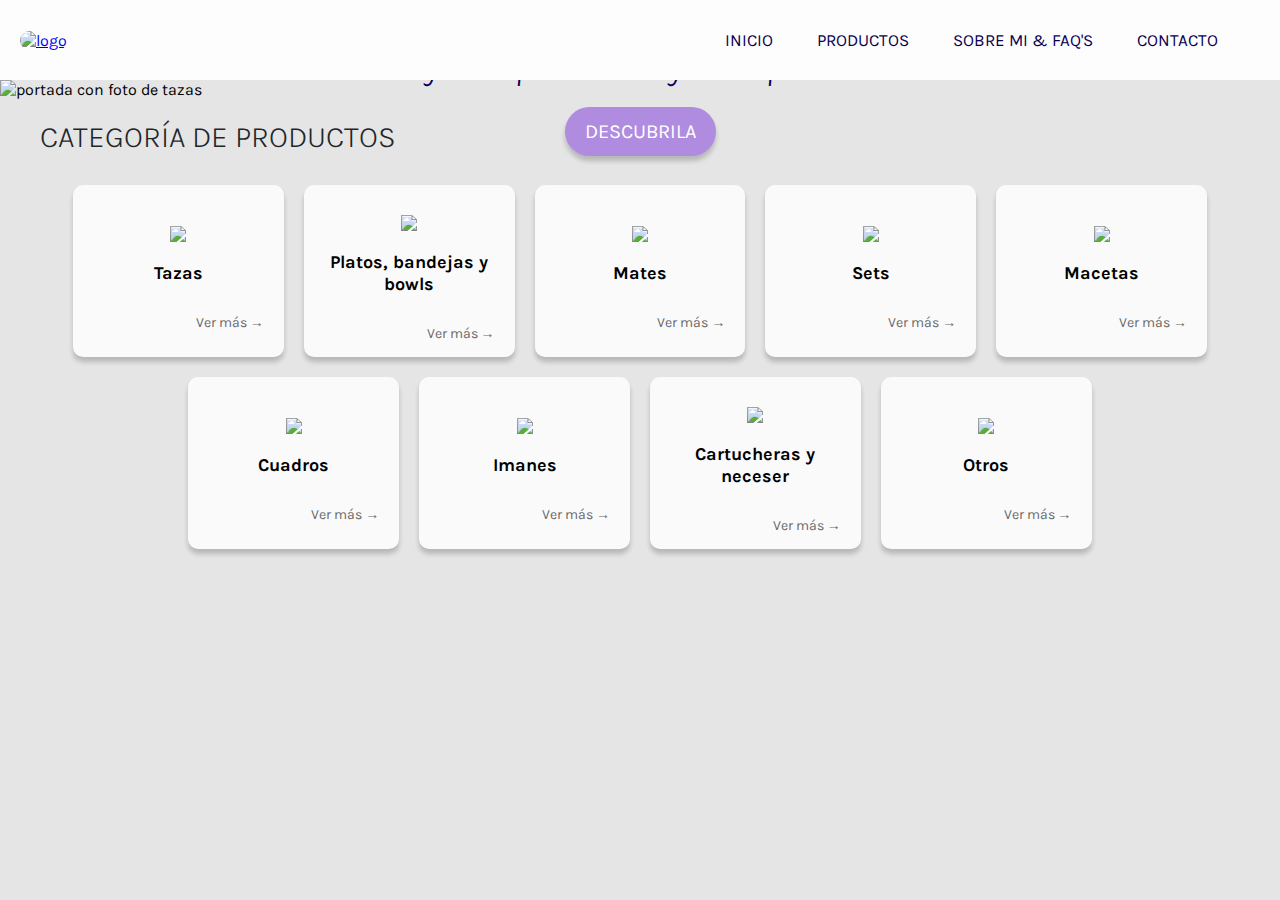
==== index.html @ a3832600 "Portada index y cards productos" ====
<!DOCTYPE html>
<html lang="es">

<head>
    <meta charset="UTF-8">
    <meta http-equiv="X-UA-Compatible" content="IE=edge">
    <meta name="viewport" content="width=device-width, initial-scale=1.0">
    <meta name="theme-color" content="#9d4edd">
    <link rel="stylesheet" href="css/styles.css">
    <link rel="preconnect" href="https://fonts.googleapis.com">
    <link rel="preconnect" href="https://fonts.gstatic.com" crossorigin>
    <link href="https://fonts.googleapis.com/css2?family=Karla:ital,wght@0,200;0,300;0,600;1,200;1,300&family=Mulish:ital,wght@0,200;0,300;1,200;1,300;1,600&family=Titillium+Web:ital,wght@0,200;0,300;0,600;1,200;1,300&display=swap" rel="stylesheet">
    <script src="https://kit.fontawesome.com/0cebf067a0.js" crossorigin="anonymous"></script>
    <title>Vicky's Art</title>
</head>

<body>
    <header>
        <nav class="nav-bar">
            <a href="index.html"><img class="logo" src="images/logo-nombre.png" alt="logo"></a>
            <div class="menu-btn">
                <div class="menu-btn_burguer"></div>
            </div>
            <ul class="nav-menu">
                <li class="nav-menu-item"><a class="nav-menu-link" href="index.html">Inicio</a></li>
                <li class="nav-menu-item"><a class="nav-menu-link" href="#">Productos</a></li>
                <li class="nav-menu-item"><a class="nav-menu-link" href="#">Sobre mi & FAQ's</a></li>
                <li class="nav-menu-item"><a class="nav-menu-link" href="#">Contacto</a></li>
            </ul>
        </nav>
    </header>
    <main>
        <section id="portada-index">
            <img class="img-portada" id="img-portada-desktop" src="images/tazas-desktop-suavizada.jpg" alt="portada con foto de tazas">
            <img class="img-portada" id="img-portada-mobile" src="images/tazas-mobile-suavizada.jpg" alt="portada con foto de tazas">
            <div class="div-portada">
                <h1 id="frase-portada">Hay una pieza Vicky's Art para vos</h1>
                <a id="boton-portada" href="#">Descubrila</a>
            </div>
        </section>
        <section id="categoria-productos">
            <h2 class="subtitulos">Categoría de productos</h2>
            <div class="group-cards">
                <div class="product-card">
                    <img src="https://img.icons8.com/bubbles/70/000000/cafe.png" />
                    <h3>Tazas</h3>
                    <a href="#">Ver más →</a>
                </div>
                <div class="product-card">
                    <img src="https://img.icons8.com/bubbles/70/000000/meal.png" />
                    <h3>Platos, bandejas y bowls</h3>
                    <a href="#">Ver más →</a>
                </div>
                <div class="product-card">
                    <img src="https://img.icons8.com/bubbles/70/000000/mate.png" />
                    <h3>Mates</h3>
                    <a href="#">Ver más →</a>
                </div>
                <div class="product-card">
                    <img src="https://img.icons8.com/bubbles/70/000000/packaging.png" />
                    <h3>Sets</h3>
                    <a href="#">Ver más →</a>
                </div>
                <div class="product-card">
                    <img src="https://img.icons8.com/bubbles/70/000000/potted-plant.png" />
                    <h3>Macetas</h3>
                    <a href="#">Ver más →</a>
                </div>
                <div class="product-card">
                    <img src="https://img.icons8.com/bubbles/70/000000/picture.png" />
                    <h3>Cuadros</h3>
                    <a href="#">Ver más →</a>
                </div>
                <div class="product-card">
                    <img src="https://img.icons8.com/bubbles/70/000000/paint-palette.png" />
                    <h3>Imanes</h3>
                    <a href="#">Ver más →</a>
                </div>
                <div class="product-card">
                    <img src="https://img.icons8.com/bubbles/70/000000/zipper.png" />
                    <h3>Cartucheras y neceser</h3>
                    <a href="#">Ver más →</a>
                </div>
                <div class="product-card">
                    <img src="https://img.icons8.com/bubbles/70/000000/more.png" />
                    <h3>Otros</h3>
                    <a href="#">Ver más →</a>
                </div>
            </div>
        </section>
    </main>
    <script src="js/main.js"></script>
</body>

</html>
---- css/styles.css ----
* {
    padding: 0;
    margin: 0;
    box-sizing: border-box;
}

::-webkit-scrollbar {
    width: 15px;
}

::-webkit-scrollbar-track {
    background: #f0e6f6;
}

::-webkit-scrollbar-thumb {
    background: #b08ce077;
    border-radius: 50px;
}

html {
    font-size: 62.5%;
}

body {
    font-family: 'Karla', 'Mulish', 'Titillium Web', sans-serif;
    font-size: 1.6rem;
    padding-top: 8rem;
    background-color: #e5e5e5;
}

.nav-bar {
    display: flex;
    justify-content: space-between;
    align-items: center;
    background-color: #fdfdfe;
    height: 8rem;
    position: fixed;
    width: 100%;
    top: 0;
    left: 0;
    z-index: 100;
}

.logo {
    width: 20rem;
    height: auto;
    border-radius: 1rem;
    margin-left: 2rem;
}

.nav-menu {
    display: flex;
    margin-right: 4rem;
    list-style: none;
}

.nav-menu-item {
    font-size: 1.7rem;
    margin: 0 1rem;
    text-transform: uppercase;
    width: max-content;
}

.nav-menu-link {
    text-decoration: none;
    color: #0a014f;
    padding: 0.8rem 1.2rem;
    border-radius: 5rem;
}

.nav-menu-link:hover {
    background: linear-gradient(to right, #fae0e077, #b08ce077);
    transition: .5s;
}

.menu-btn {
    position: relative;
    display: none;
    justify-content: center;
    align-items: center;
    width: 3rem;
    height: 3rem;
    cursor: pointer;
    transition: all .5s ease-in-out;
    margin-right: 2rem;
}

.menu-btn_burguer {
    width: 2rem;
    height: 0.3rem;
    background: #0a014f;
    border-radius: 0.5rem;
    transition: all .5s ease-in-out;
}

.menu-btn_burguer::before,
.menu-btn_burguer::after {
    content: '';
    position: absolute;
    width: 2rem;
    height: 0.3rem;
    background: #0a014f;
    border-radius: 0.5rem;
    transition: all .5s ease-in-out;
}

.menu-btn_burguer::before {
    transform: translateY(-0.7rem);
}

.menu-btn_burguer::after {
    transform: translateY(0.7rem);
}

.menu-btn.open .menu-btn_burguer {
    transform: translateX(-5rem);
    background: transparent;
}

.menu-btn.open .menu-btn_burguer::before {
    transform: rotate(45deg) translate(3.5rem, -3.5rem);
}

.menu-btn.open .menu-btn_burguer::after {
    transform: rotate(-45deg) translate(3.5rem, 3.5rem);
}

main {
    width: 100%;
}

#portada-index {
    position: relative;
}

.img-portada {
    width: 100%;
}

#img-portada-mobile {
    display: none;
}

.div-portada {
    position: absolute;
    width: 90%;
    left: 50%;
    top: 45%;
    transform: translate(-50%, -50%);
    display: flex;
    flex-direction: column;
    align-items: center;
    text-align: center;
}

#frase-portada {
    font-size: 3.8rem;
    color: #0a014f;
    margin: 2rem;
    font-style: italic;
    font-weight: 300;
}

#boton-portada {
    text-decoration: none;
    padding: 1.3rem 2rem;
    text-transform: uppercase;
    font-size: 2rem;
    background: #b08ce0;
    border-radius: 5rem;
    color: #ffffff;
    box-shadow: 0 0.5rem 0.5rem rgba(0, 0, 0, .2);
}

#boton-portada:hover {
    background: #9d78ce;
    transition: .5s;
}

.subtitulos {
    font-size: 3rem;
    text-transform: uppercase;
    margin: 2rem;
    color: #1f272b;
    font-weight: 300;
}

#categoria-productos {
    margin: 2rem;
}

.group-cards {
    display: flex;
    justify-content: center;
    flex-wrap: wrap;
}

.product-card {
    padding: 3rem 1rem 0.5rem;
    margin: 1rem;
    border-radius: 1rem;
    box-shadow: 0 0.5rem 0.5rem rgba(0, 0, 0, .2);
    background: #fafafa;
    min-width: 20rem;
    width: 17%;
    max-width: 25rem;
    display: flex;
    flex-direction: column;
    justify-content: center;
    align-items: center;
}

.product-card img {
    margin-bottom: 1rem;
}

.product-card h3 {
    font-size: 1.8rem;
    text-align: center;
    margin: 1rem;
}

.product-card a {
    text-decoration: none;
    font-size: 1.4rem;
    color: #696868;
    padding: 1rem;
    align-self: flex-end;
    margin-top: 1rem;
}

.product-card:hover {
    transform: scale(1.1);
}


/* MEDIAQUERYS PARA RESPONSIVE */

@media (max-width: 576px) {
    .nav-menu {
        flex-direction: column;
        align-items: center;
        margin: 0;
        background-color: #344966;
        position: fixed;
        left: 0;
        top: 8rem;
        width: 100%;
        padding: 2rem 0;
        height: calc(100% - 8rem);
        overflow-y: auto;
        left: 100%;
        transition: left 0.3s;
    }
    .nav-menu-item {
        margin: 2rem;
    }
    .nav-menu-link {
        color: #ffffff;
    }
    .nav-menu-link:hover {
        background: none;
        color: #f6caca;
    }
    .menu-btn {
        display: flex;
    }
    .nav-menu_visible {
        left: 0%;
    }
    #img-portada-desktop {
        display: none;
    }
    #img-portada-mobile {
        display: block;
    }
    #frase-portada {
        font-size: 3rem;
    }
    #boton-portada {
        font-size: 1.8rem;
    }
    .subtitulos {
        font-size: 2.5rem;
    }
}

@media (max-width: 768px) {
    .nav-menu {
        flex-direction: column;
        align-items: center;
        margin: 0;
        background-color: #344966;
        position: fixed;
        left: 0;
        top: 8rem;
        width: 100%;
        padding: 2rem 0;
        height: calc(100% - 8rem);
        overflow-y: auto;
        left: 100%;
        transition: left 0.3s;
    }
    .nav-menu-item {
        margin: 2rem;
    }
    .nav-menu-link {
        color: #ffffff;
    }
    .nav-menu-link:hover {
        background: none;
        color: #f6caca;
    }
    .menu-btn {
        display: flex;
    }
    .nav-menu_visible {
        left: 0%;
    }
    #img-portada-desktop {
        display: none;
    }
    #img-portada-mobile {
        display: block;
    }
}
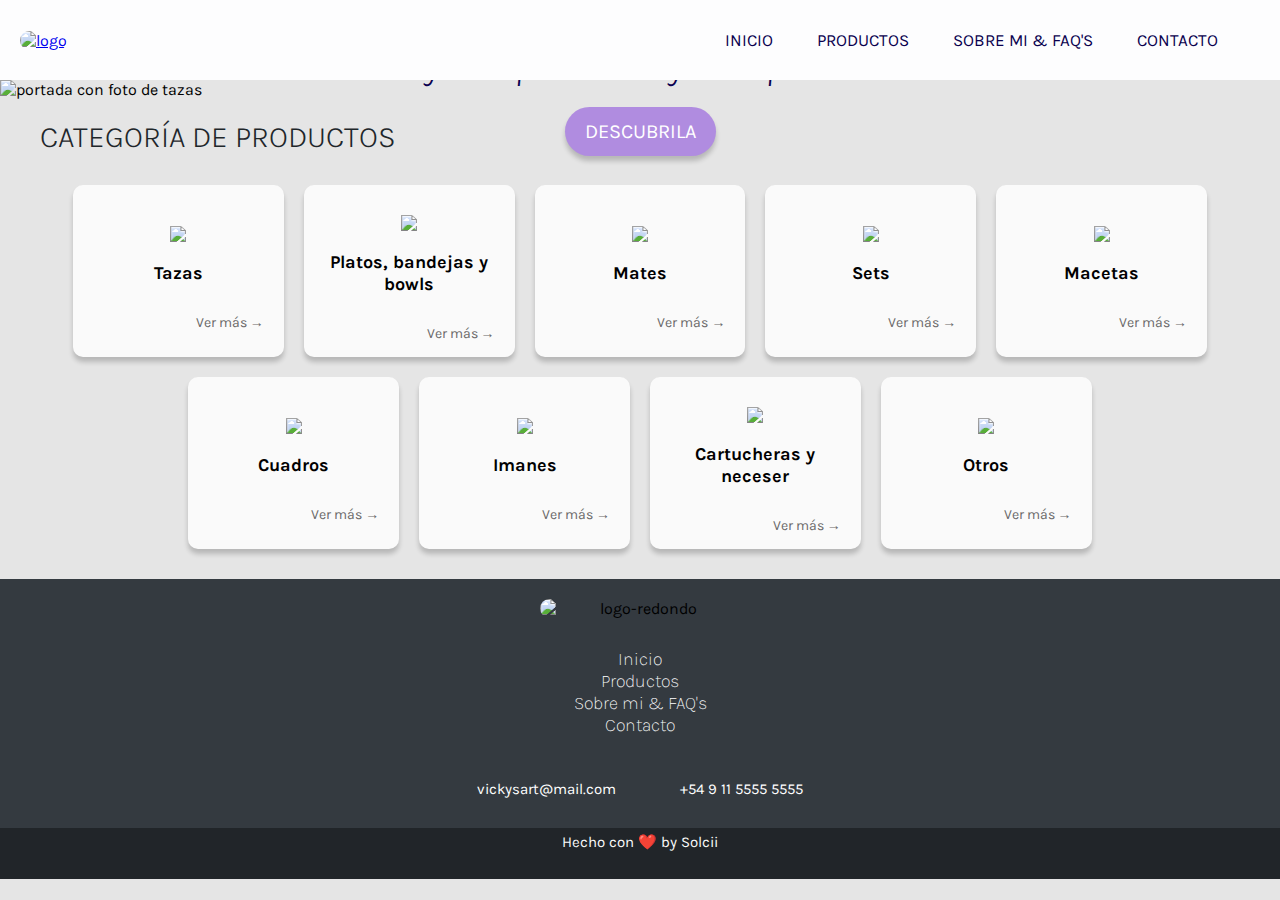
==== commit c74ade48: "footer y links index" ====
--- a/index.html
+++ b/index.html
@@ -35,7 +35,7 @@
             <img class="img-portada" id="img-portada-mobile" src="images/tazas-mobile-suavizada.jpg" alt="portada con foto de tazas">
             <div class="div-portada">
                 <h1 id="frase-portada">Hay una pieza Vicky's Art para vos</h1>
-                <a id="boton-portada" href="#">Descubrila</a>
+                <a id="boton-portada">Descubrila</a>
             </div>
         </section>
         <section id="categoria-productos">
@@ -89,7 +89,37 @@
             </div>
         </section>
     </main>
-    <script src="js/main.js"></script>
+    <footer>
+        <img class="logo-footer" src="images/logo.png" alt="logo-redondo">
+        <nav class="footer-menu">
+            <ul>
+                <li><a class="footer-menu-link" href="index.html">Inicio</a></li>
+                <li><a class="footer-menu-link" href="#">Productos</a></li>
+                <li><a class="footer-menu-link " href="# ">Sobre mi & FAQ's</a></li>
+                <li><a class="footer-menu-link " href="# ">Contacto</a></li>
+            </ul>
+        </nav>
+        <div class="footer-social-media ">
+            <a href="https://www.instagram.com/vickysart_21/"><i id="instagram" class="fab fa-instagram "></i></a>
+            <a href="https://www.facebook.com/vickysart.21"><i id="facebook" class="fab fa-facebook "></i></a>
+            <a href="https://wa.me/5491155555555"><i id="whatsapp" class="fab fa-whatsapp "></i></a>
+        </div>
+        <div class="footer-contacto ">
+            <div><i class="fas fa-envelope "></i>
+                <p>vickysart@mail.com</p>
+            </div>
+            <div>
+                <i class="fas fa-phone "></i>
+                <p>+54 9 11 5555 5555</p>
+            </div>
+        </div>
+        <div id="firma">
+            <p>Hecho con ❤️ by Solcii</p>
+            <a href="https://github.com/Solcii"><i id="github" class="fab fa-github"></i></a>
+            <a href="https://www.linkedin.com/in/sol-micaela-potschka-506713130/"><i id="linkedin" class="fab fa-linkedin"></i></a>
+        </div>
+    </footer>
+    <script src="js/main.js "></script>
 </body>
 
 </html>--- a/css/styles.css
+++ b/css/styles.css
@@ -231,6 +231,109 @@
 
 .product-card:hover {
     transform: scale(1.1);
+}
+
+footer {
+    background: #343a40;
+    display: flex;
+    flex-direction: column;
+    justify-content: center;
+    align-content: center;
+    text-align: center;
+}
+
+.logo-footer {
+    width: 20rem;
+    border-radius: 10rem;
+    margin: 2rem;
+    align-self: center;
+}
+
+.footer-menu {
+    margin: 1rem;
+}
+
+.footer-menu li {
+    list-style: none;
+}
+
+.footer-menu-link {
+    text-decoration: none;
+    color: #ffffff;
+    font-size: 1.8rem;
+    font-weight: 200;
+}
+
+.footer-menu-link:hover {
+    color: #bb8e8e;
+    transition: .5s;
+}
+
+.footer-social-media a {
+    text-decoration: none;
+    color: #ffffff;
+    font-size: 2rem;
+    margin: 1rem;
+}
+
+.footer-social-media a:hover {
+    transition: .5s;
+}
+
+#instagram:hover {
+    color: #c62568;
+}
+
+#facebook:hover {
+    color: #1876f2;
+}
+
+#whatsapp:hover {
+    color: #2db842;
+}
+
+.footer-contacto {
+    color: #ffffff;
+    margin-bottom: 2rem;
+}
+
+.footer-contacto div {
+    margin: 1rem 3rem;
+    display: inline-block;
+}
+
+.footer-contacto p {
+    display: inline-block;
+    font-size: 1.5rem;
+}
+
+#firma {
+    font-size: 1.5rem;
+    color: #fafafa;
+    margin-top: 2rem;
+    background: #212529;
+    padding: 0.5rem;
+    margin: 0;
+}
+
+#firma a {
+    font-size: 2rem;
+    text-decoration: none;
+}
+
+#firma i {
+    color: #fafafa;
+    margin: 1rem;
+}
+
+#github:hover {
+    color: #ee5030;
+    transition: .5s;
+}
+
+#linkedin:hover {
+    color: #2867b2;
+    transition: .5s;
 }
 
 
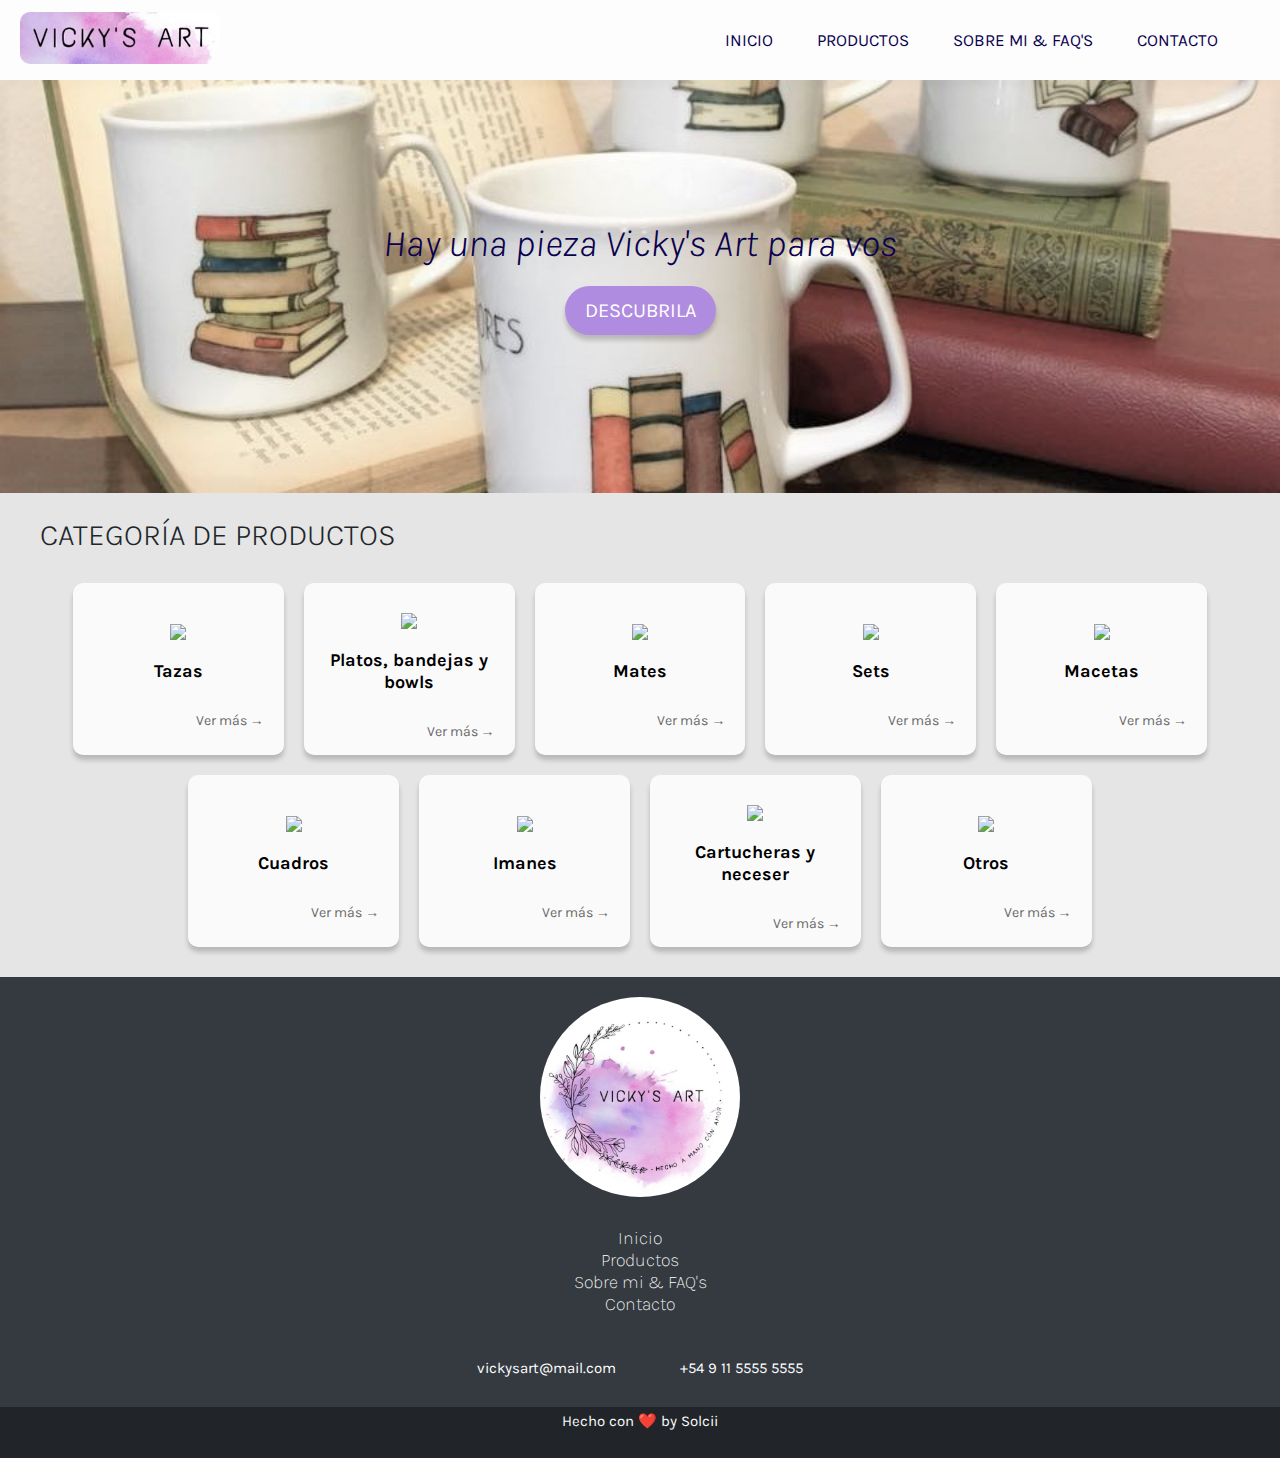
==== commit 7acf23b5: "anclas e imagenes definitivas" ====
--- a/index.html
+++ b/index.html
@@ -5,13 +5,16 @@
     <meta charset="UTF-8">
     <meta http-equiv="X-UA-Compatible" content="IE=edge">
     <meta name="viewport" content="width=device-width, initial-scale=1.0">
-    <meta name="theme-color" content="#9d4edd">
+    <meta name="theme-color" content="#b08ce0">
     <link rel="stylesheet" href="css/styles.css">
+    <link rel="stylesheet" href="css/index.css">
     <link rel="preconnect" href="https://fonts.googleapis.com">
     <link rel="preconnect" href="https://fonts.gstatic.com" crossorigin>
     <link href="https://fonts.googleapis.com/css2?family=Karla:ital,wght@0,200;0,300;0,600;1,200;1,300&family=Mulish:ital,wght@0,200;0,300;1,200;1,300;1,600&family=Titillium+Web:ital,wght@0,200;0,300;0,600;1,200;1,300&display=swap" rel="stylesheet">
     <script src="https://kit.fontawesome.com/0cebf067a0.js" crossorigin="anonymous"></script>
     <title>Vicky's Art</title>
+    <link rel="icon" href="images/icons8-pincel-16.ico" type="image/x-icon">
+
 </head>
 
 <body>
@@ -23,8 +26,8 @@
             </div>
             <ul class="nav-menu">
                 <li class="nav-menu-item"><a class="nav-menu-link" href="index.html">Inicio</a></li>
-                <li class="nav-menu-item"><a class="nav-menu-link" href="#">Productos</a></li>
-                <li class="nav-menu-item"><a class="nav-menu-link" href="#">Sobre mi & FAQ's</a></li>
+                <li class="nav-menu-item"><a class="nav-menu-link" href="products.html">Productos</a></li>
+                <li class="nav-menu-item"><a class="nav-menu-link" href="about.html">Sobre mi & FAQ's</a></li>
                 <li class="nav-menu-item"><a class="nav-menu-link" href="#">Contacto</a></li>
             </ul>
         </nav>
@@ -38,53 +41,53 @@
                 <a id="boton-portada">Descubrila</a>
             </div>
         </section>
-        <section id="categoria-productos">
+        <section class="secciones-principales" id="categoria-productos">
             <h2 class="subtitulos">Categoría de productos</h2>
             <div class="group-cards">
                 <div class="product-card">
                     <img src="https://img.icons8.com/bubbles/70/000000/cafe.png" />
                     <h3>Tazas</h3>
-                    <a href="#">Ver más →</a>
+                    <a href="products.html#ancla-tazas">Ver más →</a>
                 </div>
                 <div class="product-card">
                     <img src="https://img.icons8.com/bubbles/70/000000/meal.png" />
                     <h3>Platos, bandejas y bowls</h3>
-                    <a href="#">Ver más →</a>
+                    <a href="products.html#ancla-platos">Ver más →</a>
                 </div>
                 <div class="product-card">
                     <img src="https://img.icons8.com/bubbles/70/000000/mate.png" />
                     <h3>Mates</h3>
-                    <a href="#">Ver más →</a>
+                    <a href="products.html#ancla-mates">Ver más →</a>
                 </div>
                 <div class="product-card">
                     <img src="https://img.icons8.com/bubbles/70/000000/packaging.png" />
                     <h3>Sets</h3>
-                    <a href="#">Ver más →</a>
+                    <a href="products.html#ancla-sets">Ver más →</a>
                 </div>
                 <div class="product-card">
                     <img src="https://img.icons8.com/bubbles/70/000000/potted-plant.png" />
                     <h3>Macetas</h3>
-                    <a href="#">Ver más →</a>
+                    <a href="products.html#ancla-macetas">Ver más →</a>
                 </div>
                 <div class="product-card">
                     <img src="https://img.icons8.com/bubbles/70/000000/picture.png" />
                     <h3>Cuadros</h3>
-                    <a href="#">Ver más →</a>
+                    <a href="products.html#ancla-cuadros">Ver más →</a>
                 </div>
                 <div class="product-card">
                     <img src="https://img.icons8.com/bubbles/70/000000/paint-palette.png" />
                     <h3>Imanes</h3>
-                    <a href="#">Ver más →</a>
+                    <a href="products.html#ancla-imanes">Ver más →</a>
                 </div>
                 <div class="product-card">
                     <img src="https://img.icons8.com/bubbles/70/000000/zipper.png" />
                     <h3>Cartucheras y neceser</h3>
-                    <a href="#">Ver más →</a>
+                    <a href="products.html#ancla-cartucheras">Ver más →</a>
                 </div>
                 <div class="product-card">
                     <img src="https://img.icons8.com/bubbles/70/000000/more.png" />
                     <h3>Otros</h3>
-                    <a href="#">Ver más →</a>
+                    <a href="products.html#ancla-otros">Ver más →</a>
                 </div>
             </div>
         </section>
@@ -94,8 +97,8 @@
         <nav class="footer-menu">
             <ul>
                 <li><a class="footer-menu-link" href="index.html">Inicio</a></li>
-                <li><a class="footer-menu-link" href="#">Productos</a></li>
-                <li><a class="footer-menu-link " href="# ">Sobre mi & FAQ's</a></li>
+                <li><a class="footer-menu-link" href="products.html">Productos</a></li>
+                <li><a class="footer-menu-link " href="about.html">Sobre mi & FAQ's</a></li>
                 <li><a class="footer-menu-link " href="# ">Contacto</a></li>
             </ul>
         </nav>
@@ -120,6 +123,7 @@
         </div>
     </footer>
     <script src="js/main.js "></script>
+    <script src="js/index.js "></script>
 </body>
 
 </html>--- a/css/styles.css
+++ b/css/styles.css
@@ -129,54 +129,6 @@
     width: 100%;
 }
 
-#portada-index {
-    position: relative;
-}
-
-.img-portada {
-    width: 100%;
-}
-
-#img-portada-mobile {
-    display: none;
-}
-
-.div-portada {
-    position: absolute;
-    width: 90%;
-    left: 50%;
-    top: 45%;
-    transform: translate(-50%, -50%);
-    display: flex;
-    flex-direction: column;
-    align-items: center;
-    text-align: center;
-}
-
-#frase-portada {
-    font-size: 3.8rem;
-    color: #0a014f;
-    margin: 2rem;
-    font-style: italic;
-    font-weight: 300;
-}
-
-#boton-portada {
-    text-decoration: none;
-    padding: 1.3rem 2rem;
-    text-transform: uppercase;
-    font-size: 2rem;
-    background: #b08ce0;
-    border-radius: 5rem;
-    color: #ffffff;
-    box-shadow: 0 0.5rem 0.5rem rgba(0, 0, 0, .2);
-}
-
-#boton-portada:hover {
-    background: #9d78ce;
-    transition: .5s;
-}
-
 .subtitulos {
     font-size: 3rem;
     text-transform: uppercase;
@@ -185,52 +137,8 @@
     font-weight: 300;
 }
 
-#categoria-productos {
+.secciones-principales {
     margin: 2rem;
-}
-
-.group-cards {
-    display: flex;
-    justify-content: center;
-    flex-wrap: wrap;
-}
-
-.product-card {
-    padding: 3rem 1rem 0.5rem;
-    margin: 1rem;
-    border-radius: 1rem;
-    box-shadow: 0 0.5rem 0.5rem rgba(0, 0, 0, .2);
-    background: #fafafa;
-    min-width: 20rem;
-    width: 17%;
-    max-width: 25rem;
-    display: flex;
-    flex-direction: column;
-    justify-content: center;
-    align-items: center;
-}
-
-.product-card img {
-    margin-bottom: 1rem;
-}
-
-.product-card h3 {
-    font-size: 1.8rem;
-    text-align: center;
-    margin: 1rem;
-}
-
-.product-card a {
-    text-decoration: none;
-    font-size: 1.4rem;
-    color: #696868;
-    padding: 1rem;
-    align-self: flex-end;
-    margin-top: 1rem;
-}
-
-.product-card:hover {
-    transform: scale(1.1);
 }
 
 footer {
@@ -337,7 +245,41 @@
 }
 
 
-/* MEDIAQUERYS PARA RESPONSIVE */
+/* MEDIAQUERY PARA RESPONSIVE */
+
+@media (max-width: 768px) {
+    .nav-menu {
+        flex-direction: column;
+        align-items: center;
+        margin: 0;
+        background-color: #344966;
+        position: fixed;
+        left: 0;
+        top: 8rem;
+        width: 100%;
+        padding: 2rem 0;
+        height: calc(100% - 8rem);
+        overflow-y: auto;
+        left: 100%;
+        transition: left 0.3s;
+    }
+    .nav-menu-item {
+        margin: 2rem;
+    }
+    .nav-menu-link {
+        color: #ffffff;
+    }
+    .nav-menu-link:hover {
+        background: none;
+        color: #f6caca;
+    }
+    .menu-btn {
+        display: flex;
+    }
+    .nav-menu_visible {
+        left: 0%;
+    }
+}
 
 @media (max-width: 576px) {
     .nav-menu {
@@ -355,6 +297,9 @@
         left: 100%;
         transition: left 0.3s;
     }
+    .logo {
+        width: 17rem;
+    }
     .nav-menu-item {
         margin: 2rem;
     }
@@ -371,59 +316,7 @@
     .nav-menu_visible {
         left: 0%;
     }
-    #img-portada-desktop {
-        display: none;
-    }
-    #img-portada-mobile {
-        display: block;
-    }
-    #frase-portada {
-        font-size: 3rem;
-    }
-    #boton-portada {
-        font-size: 1.8rem;
-    }
     .subtitulos {
         font-size: 2.5rem;
     }
-}
-
-@media (max-width: 768px) {
-    .nav-menu {
-        flex-direction: column;
-        align-items: center;
-        margin: 0;
-        background-color: #344966;
-        position: fixed;
-        left: 0;
-        top: 8rem;
-        width: 100%;
-        padding: 2rem 0;
-        height: calc(100% - 8rem);
-        overflow-y: auto;
-        left: 100%;
-        transition: left 0.3s;
-    }
-    .nav-menu-item {
-        margin: 2rem;
-    }
-    .nav-menu-link {
-        color: #ffffff;
-    }
-    .nav-menu-link:hover {
-        background: none;
-        color: #f6caca;
-    }
-    .menu-btn {
-        display: flex;
-    }
-    .nav-menu_visible {
-        left: 0%;
-    }
-    #img-portada-desktop {
-        display: none;
-    }
-    #img-portada-mobile {
-        display: block;
-    }
 }--- a/css/index.css
+++ b/css/index.css
@@ -0,0 +1,119 @@
+#portada-index {
+    position: relative;
+}
+
+.img-portada {
+    width: 100%;
+}
+
+#img-portada-mobile {
+    display: none;
+}
+
+.div-portada {
+    position: absolute;
+    width: 90%;
+    left: 50%;
+    top: 45%;
+    transform: translate(-50%, -50%);
+    display: flex;
+    flex-direction: column;
+    align-items: center;
+    text-align: center;
+}
+
+#frase-portada {
+    font-size: 3.8rem;
+    color: #0a014f;
+    margin: 2rem;
+    font-style: italic;
+    font-weight: 300;
+}
+
+#boton-portada {
+    text-decoration: none;
+    padding: 1.3rem 2rem;
+    text-transform: uppercase;
+    font-size: 2rem;
+    background: #b08ce0;
+    border-radius: 5rem;
+    cursor: pointer;
+    color: #ffffff;
+    box-shadow: 0 0.5rem 0.5rem rgba(0, 0, 0, .2);
+}
+
+#boton-portada:hover {
+    background: #9d78ce;
+    transition: .5s;
+}
+
+.group-cards {
+    display: flex;
+    justify-content: center;
+    flex-wrap: wrap;
+}
+
+.product-card {
+    padding: 3rem 1rem 0.5rem;
+    margin: 1rem;
+    border-radius: 1rem;
+    box-shadow: 0 0.5rem 0.5rem rgba(0, 0, 0, .2);
+    background: #fafafa;
+    min-width: 20rem;
+    width: 17%;
+    max-width: 25rem;
+    display: flex;
+    flex-direction: column;
+    justify-content: center;
+    align-items: center;
+}
+
+.product-card img {
+    margin-bottom: 1rem;
+}
+
+.product-card h3 {
+    font-size: 1.8rem;
+    text-align: center;
+    margin: 1rem;
+}
+
+.product-card a {
+    text-decoration: none;
+    font-size: 1.4rem;
+    color: #696868;
+    padding: 1rem;
+    align-self: flex-end;
+    margin-top: 1rem;
+}
+
+.product-card:hover {
+    transform: scale(1.1);
+}
+
+
+/* MEDIAQUERY PARA RESPONSIVE */
+
+@media (max-width: 768px) {
+    #img-portada-desktop {
+        display: none;
+    }
+    #img-portada-mobile {
+        display: block;
+    }
+}
+
+@media (max-width: 576px) {
+    #img-portada-desktop {
+        display: none;
+    }
+    #img-portada-mobile {
+        display: block;
+    }
+    #frase-portada {
+        font-size: 3rem;
+    }
+    #boton-portada {
+        font-size: 1.8rem;
+    }
+}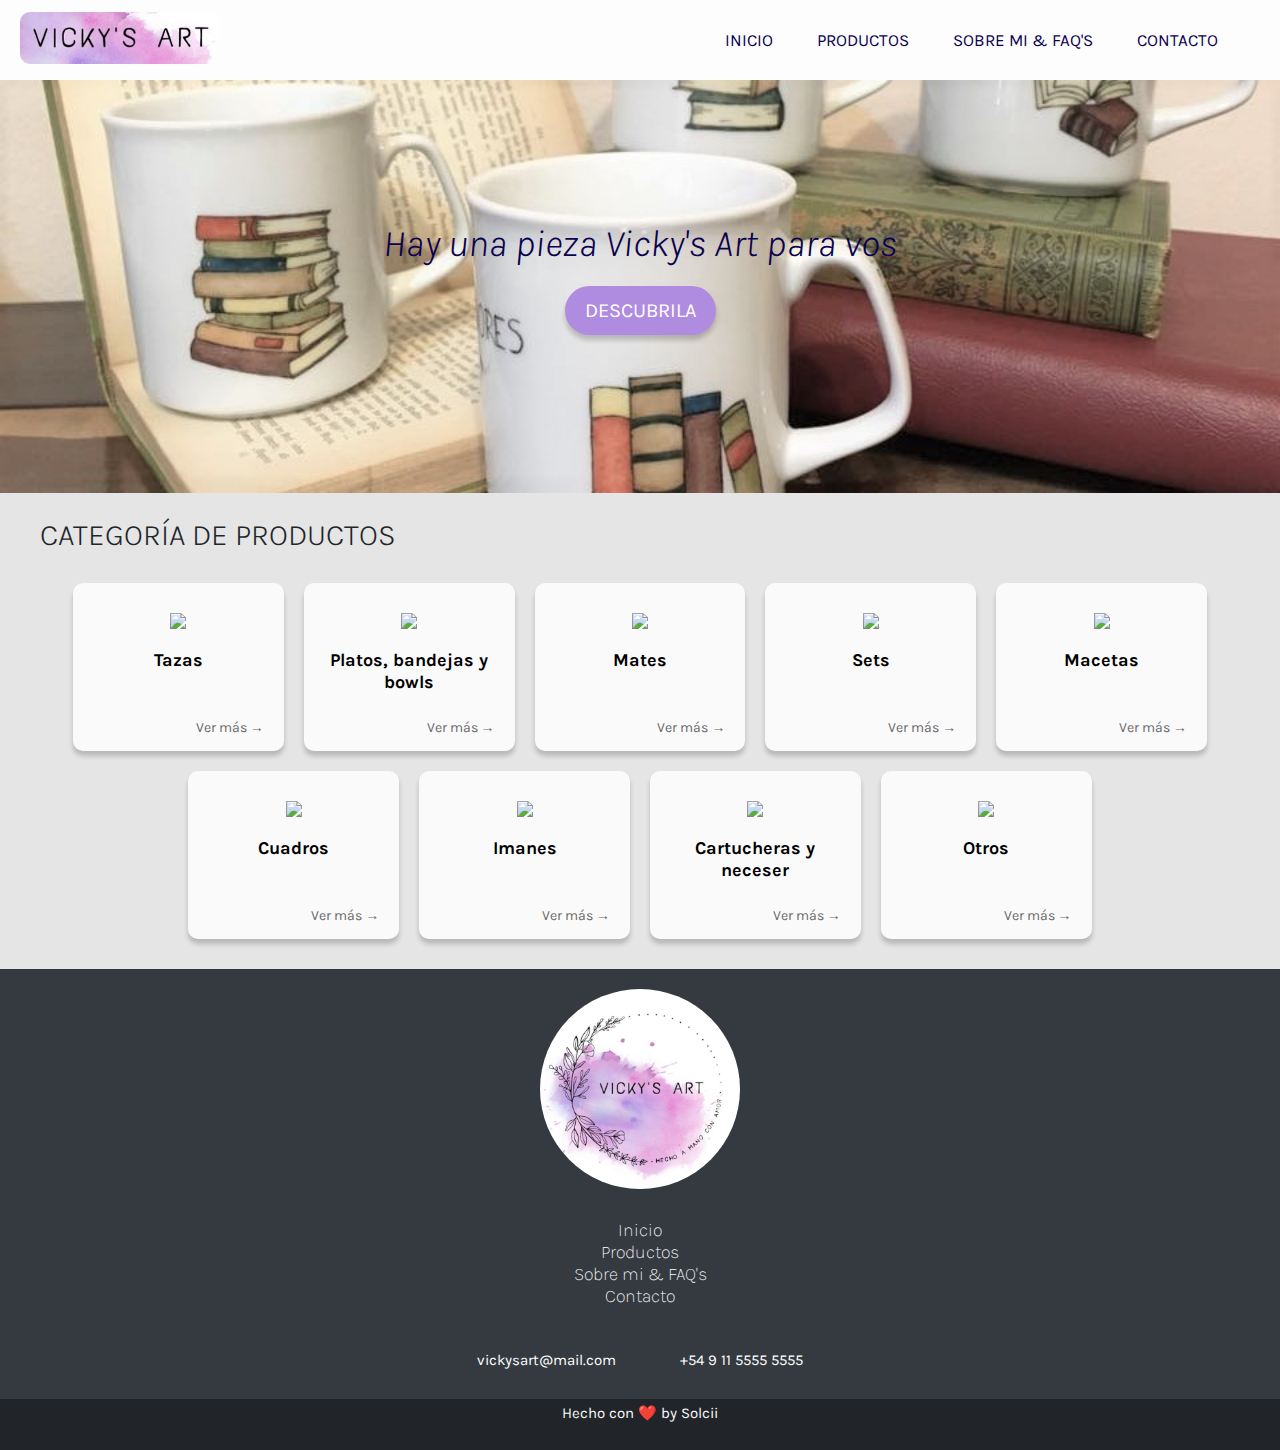
==== commit 75ded4b6: "addEventListener de product-card" ====
--- a/index.html
+++ b/index.html
@@ -28,7 +28,7 @@
                 <li class="nav-menu-item"><a class="nav-menu-link" href="index.html">Inicio</a></li>
                 <li class="nav-menu-item"><a class="nav-menu-link" href="products.html">Productos</a></li>
                 <li class="nav-menu-item"><a class="nav-menu-link" href="about.html">Sobre mi & FAQ's</a></li>
-                <li class="nav-menu-item"><a class="nav-menu-link" href="#">Contacto</a></li>
+                <li class="nav-menu-item"><a class="nav-menu-link" href="contact.html">Contacto</a></li>
             </ul>
         </nav>
     </header>
@@ -44,50 +44,51 @@
         <section class="secciones-principales" id="categoria-productos">
             <h2 class="subtitulos">Categoría de productos</h2>
             <div class="group-cards">
-                <div class="product-card">
+                <div class="product-card" id="ancla-tazas">
                     <img src="https://img.icons8.com/bubbles/70/000000/cafe.png" />
                     <h3>Tazas</h3>
-                    <a href="products.html#ancla-tazas">Ver más →</a>
+                    <p>Ver más →</p>
                 </div>
-                <div class="product-card">
+
+                <div class="product-card" id="ancla-platos">
                     <img src="https://img.icons8.com/bubbles/70/000000/meal.png" />
                     <h3>Platos, bandejas y bowls</h3>
-                    <a href="products.html#ancla-platos">Ver más →</a>
+                    <p>Ver más →</p>
                 </div>
-                <div class="product-card">
+                <div class="product-card" id="ancla-mates">
                     <img src="https://img.icons8.com/bubbles/70/000000/mate.png" />
                     <h3>Mates</h3>
-                    <a href="products.html#ancla-mates">Ver más →</a>
+                    <p>Ver más →</p>
                 </div>
-                <div class="product-card">
+                <div class="product-card" id="ancla-sets">
                     <img src="https://img.icons8.com/bubbles/70/000000/packaging.png" />
                     <h3>Sets</h3>
-                    <a href="products.html#ancla-sets">Ver más →</a>
+                    <p>Ver más →</p>
                 </div>
-                <div class="product-card">
+                <div class="product-card" id="ancla-macetas">
                     <img src="https://img.icons8.com/bubbles/70/000000/potted-plant.png" />
                     <h3>Macetas</h3>
-                    <a href="products.html#ancla-macetas">Ver más →</a>
+                    <p>Ver más →</p>
                 </div>
-                <div class="product-card">
+                <div class="product-card" id="ancla-cuadros">
                     <img src="https://img.icons8.com/bubbles/70/000000/picture.png" />
                     <h3>Cuadros</h3>
-                    <a href="products.html#ancla-cuadros">Ver más →</a>
+                    <p>Ver más →</p>
                 </div>
-                <div class="product-card">
+                <div class="product-card" id="ancla-imanes">
                     <img src="https://img.icons8.com/bubbles/70/000000/paint-palette.png" />
                     <h3>Imanes</h3>
-                    <a href="products.html#ancla-imanes">Ver más →</a>
+                    <p>Ver más →</p>
                 </div>
-                <div class="product-card">
+                <div class="product-card" id="ancla-cartucheras">
                     <img src="https://img.icons8.com/bubbles/70/000000/zipper.png" />
                     <h3>Cartucheras y neceser</h3>
-                    <a href="products.html#ancla-cartucheras">Ver más →</a>
+                    <p>Ver más →</p>
                 </div>
-                <div class="product-card">
+                <div class="product-card" id="ancla-otros">
                     <img src="https://img.icons8.com/bubbles/70/000000/more.png" />
                     <h3>Otros</h3>
-                    <a href="products.html#ancla-otros">Ver más →</a>
+                    <p>Ver más →</p>
                 </div>
             </div>
         </section>
@@ -99,7 +100,7 @@
                 <li><a class="footer-menu-link" href="index.html">Inicio</a></li>
                 <li><a class="footer-menu-link" href="products.html">Productos</a></li>
                 <li><a class="footer-menu-link " href="about.html">Sobre mi & FAQ's</a></li>
-                <li><a class="footer-menu-link " href="# ">Contacto</a></li>
+                <li><a class="footer-menu-link " href="contact.html">Contacto</a></li>
             </ul>
         </nav>
         <div class="footer-social-media ">
--- a/css/index.css
+++ b/css/index.css
@@ -76,10 +76,10 @@
     font-size: 1.8rem;
     text-align: center;
     margin: 1rem;
+    height: 4rem;
 }
 
-.product-card a {
-    text-decoration: none;
+.product-card p {
     font-size: 1.4rem;
     color: #696868;
     padding: 1rem;
@@ -116,4 +116,8 @@
     #boton-portada {
         font-size: 1.8rem;
     }
+    .product-card {
+        width: 85%;
+        max-width: 50rem;
+    }
 }